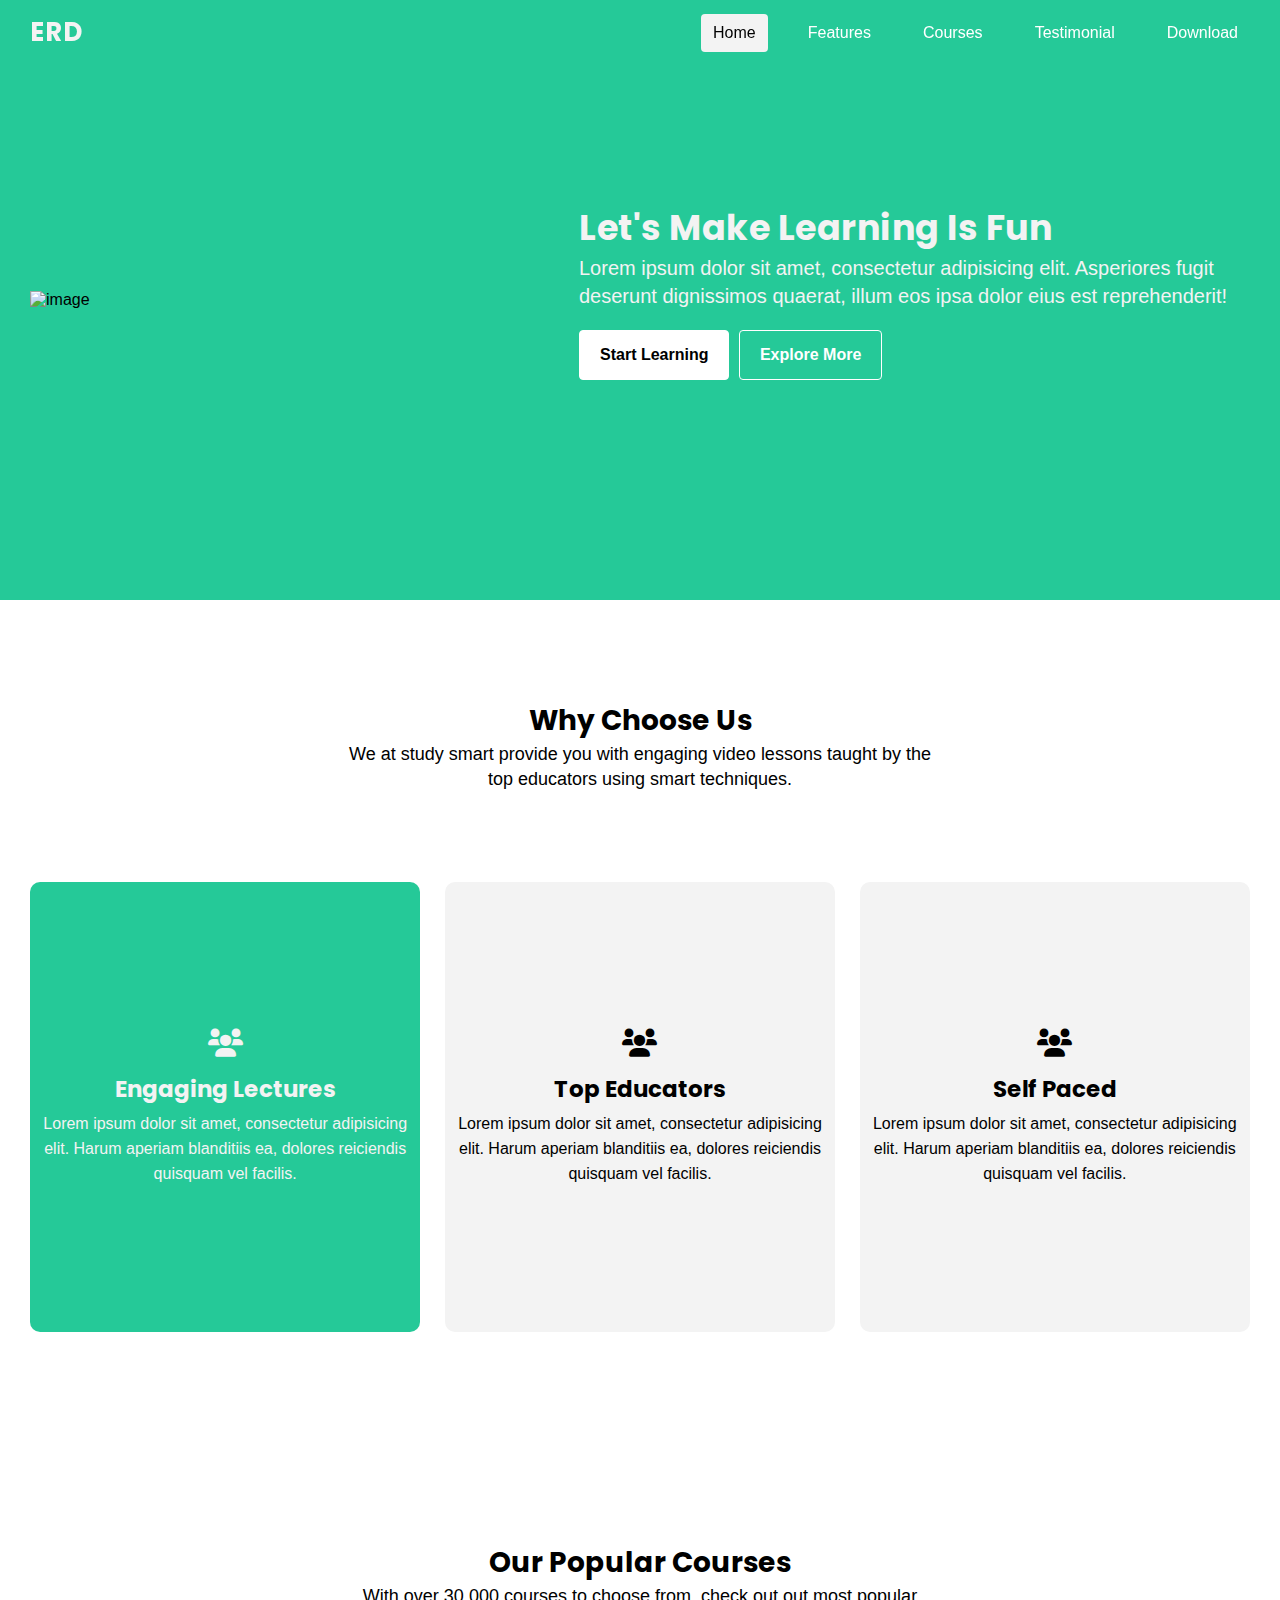
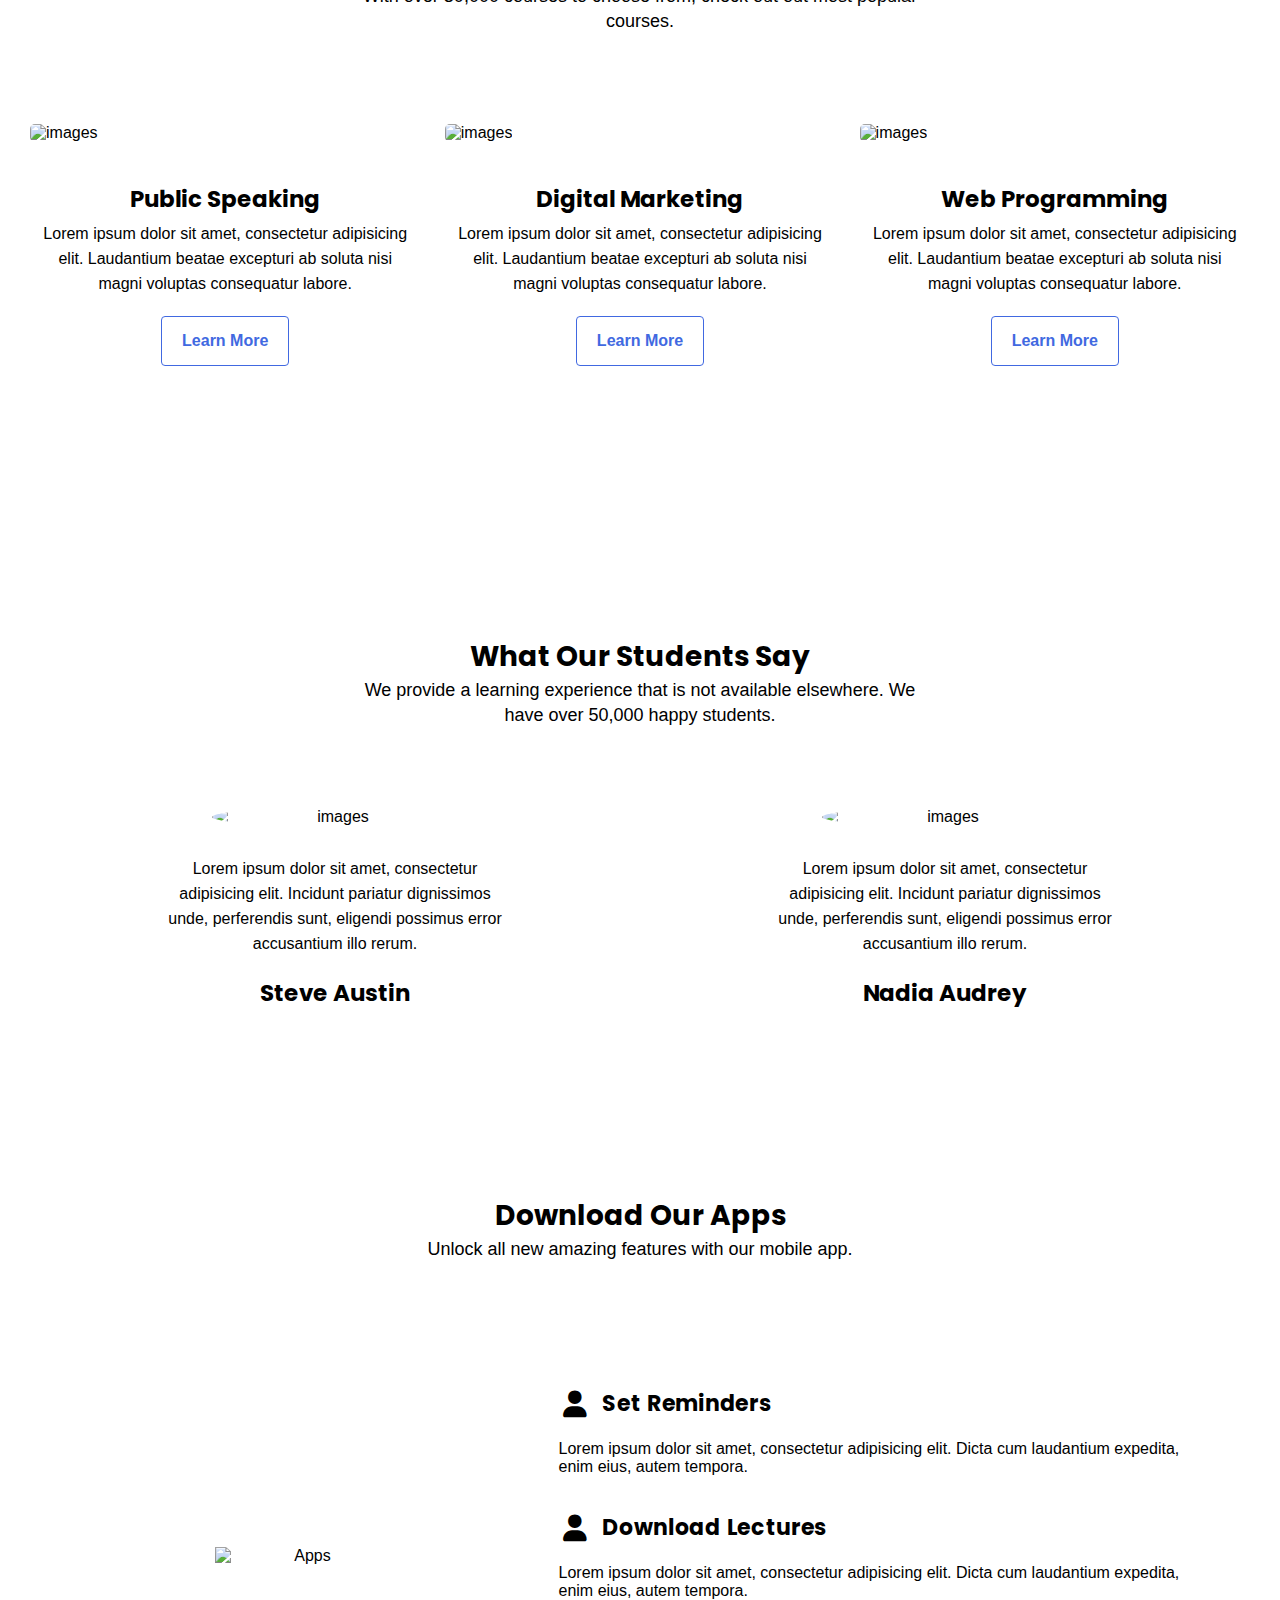
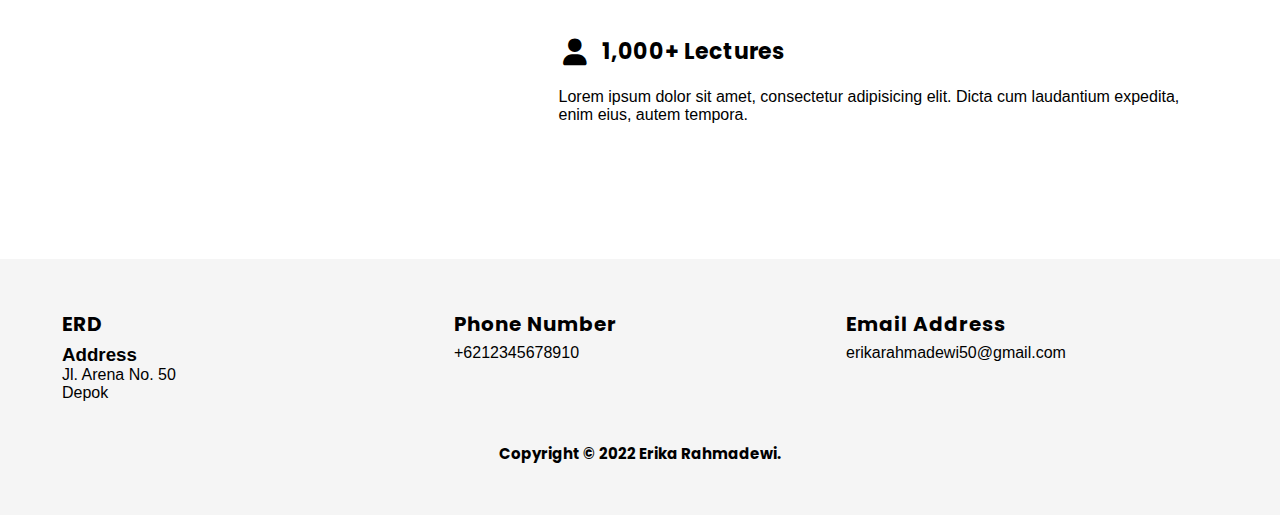
==== indexweb.html @ c6ca5d7c "project wpu" ====
<!DOCTYPE html>
<html>
<head>
  <meta http-equiv="content-type" content="text/html; charset=utf-8" />
  <meta name="viewport" content="width=device-width, initial-scale=1.0, shrink-to-fit=no">
  <link rel="icon" href="C:\Users\Jodi\.vscode\kartini challenge WPU\images\Free_Sample_By_Wix.jpg" />
  <link rel="stylesheet" href="styleweb.css">
  <link rel="stylesheet" href="https://cdnjs.cloudflare.com/ajax/libs/font-awesome/6.0.0-beta2/css/all.min.css">
  <title>ERD</title>
</head>
<body>

  <!-- navbar -->
  <nav>
    <div class="logo">
      <h3>erd</h3>
    </div>
    <ul>
      <li class="active"><a href="#">Home</a></li>
      <li><a href="#features">Features</a></li>
      <li><a href="#courses">Courses</a></li>
      <li><a href="#testimonial">Testimonial</a></li>
      <li><a href="#download">Download</a></li>
    </ul>
    <div class="toggle">
      <span></span>
      <span></span>
      <span></span>
    </div>
  </nav>

  <section class="header">
    <div class="header-container">
      <div class="wrapper">
        <img src="C:\Users\Jodi\.vscode\kartini challenge WPU\images\hero-image.svg" alt="image">
      </div>
      <div class="wrapper">
        <h1>Let's Make Learning Is Fun</h1>
        <p>
          Lorem ipsum dolor sit amet, consectetur adipisicing elit. Asperiores fugit deserunt dignissimos quaerat, illum eos ipsa dolor eius est reprehenderit!
        </p>
        <a href="#" class="button button-white">Start Learning</a>
        <a href="#" class="button button-border-white">Explore More</a>
      </div>
    </div>
  </section>

  <section class="features" id="features">
    <div class="heading">
      <h3>Why Choose Us</h3>
      <p>
        We at study smart provide you with engaging video lessons taught by the top educators using smart techniques.
      </p>
    </div>
    <div class="features-container">
      <div class="wrapper">
        <div class="box active">
          <i class="fas fa-fw fa-users"></i>
          <h4>Engaging Lectures</h4>
          <p>
            Lorem ipsum dolor sit amet, consectetur adipisicing elit. Harum aperiam blanditiis ea, dolores reiciendis quisquam vel facilis.
          </p>
        </div>
      </div>
      <div class="wrapper">
        <div class="box">
          <i class="fas fa-fw fa-users"></i>
          <h4>Top Educators</h4>
          <p>
            Lorem ipsum dolor sit amet, consectetur adipisicing elit. Harum aperiam blanditiis ea, dolores reiciendis quisquam vel facilis.
          </p>
        </div>
      </div>
      <div class="wrapper">
        <div class="box">
          <i class="fas fa-fw fa-users"></i>
          <h4>Self Paced</h4>
          <p>
            Lorem ipsum dolor sit amet, consectetur adipisicing elit. Harum aperiam blanditiis ea, dolores reiciendis quisquam vel facilis.
          </p>
        </div>
      </div>
    </div>
  </section>

  <section class="courses" id="courses">
    <div class="heading">
      <h3>Our Popular Courses</h3>
      <p>
        With over 30,000 courses to choose from, check out out most popular courses.
      </p>
    </div>
    <div class="courses-container">
      <div class="wrapper">
        <div class="card">
          <div class="card-header">
            <img src="C:\Users\Jodi\.vscode\kartini challenge WPU\images\public.jpg" alt="images">
          </div>
          <div class="card-body">
            <h4>Public Speaking</h4>
            <p>
              Lorem ipsum dolor sit amet, consectetur adipisicing elit. Laudantium beatae excepturi ab soluta nisi magni voluptas consequatur labore.
            </p>
            <a href="#" class="button button-border-blue">Learn More</a>
          </div>
        </div>
      </div>
      <div class="wrapper">
        <div class="card">
          <div class="card-header">
            <img src="C:\Users\Jodi\.vscode\kartini challenge WPU\images\digital marketing.jpg" alt="images">
          </div>
          <div class="card-body">
            <h4>Digital Marketing</h4>
            <p>
              Lorem ipsum dolor sit amet, consectetur adipisicing elit. Laudantium beatae excepturi ab soluta nisi magni voluptas consequatur labore.
            </p>
            <a href="#" class="button button-border-blue">Learn More</a>
          </div>
        </div>
      </div>
      <div class="wrapper">
        <div class="card">
          <div class="card-header">
            <img src="C:\Users\Jodi\.vscode\kartini challenge WPU\images\web programming.jpg" alt="images">
          </div>
          <div class="card-body">
            <h4>Web Programming</h4>
            <p>
              Lorem ipsum dolor sit amet, consectetur adipisicing elit. Laudantium beatae excepturi ab soluta nisi magni voluptas consequatur labore.
            </p>
            <a href="#" class="button button-border-blue">Learn More</a>
          </div>
        </div>
      </div>
    </div>
  </section>

  <section class="testimonial" id="testimonial">
    <div class="heading">
      <h3>What Our Students Say</h3>
      <p>
        We provide a learning experience that is not available elsewhere. We have over 50,000 happy students.
      </p>
    </div>
    <div class="testimonial-container">
      <div class="wrapper">
        <div class="box">
          <img src="C:\Users\Jodi\.vscode\kartini challenge WPU\images\person-1.jpg" alt="images">
          <p>
            Lorem ipsum dolor sit amet, consectetur adipisicing elit. Incidunt pariatur dignissimos unde, perferendis sunt, eligendi possimus error accusantium illo rerum.
          </p>
          <h4>Steve Austin</h4>
        </div>
      </div>
      <div class="wrapper">
        <div class="box">
          <img src="C:\Users\Jodi\.vscode\kartini challenge WPU\images\person-2.jpg" alt="images">
          <p>
            Lorem ipsum dolor sit amet, consectetur adipisicing elit. Incidunt pariatur dignissimos unde, perferendis sunt, eligendi possimus error accusantium illo rerum.
          </p>
          <h4>Nadia Audrey</h4>
        </div>
      </div>
    </div>
  </section>

  <section class="download" id="download">
    <div class="heading">
      <h3>Download Our Apps</h3>
      <p>
        Unlock all new amazing features with our mobile app.
      </p>
    </div>
    <div class="download-container">
      <div class="wrapper">
        <img src="C:\Users\Jodi\.vscode\kartini challenge WPU\images\download_app-removebg.png" alt="Apps">
      </div>
      <div class="wrapper">
        <div class="box">
          <div class="box-header">
            <i class="fas fa-fw fa-user"></i>
            <h4>Set Reminders</h4>
          </div>
          <div class="box-body">
            <p>
              Lorem ipsum dolor sit amet, consectetur adipisicing elit. Dicta cum laudantium expedita, enim eius, autem tempora.
            </p>
          </div>
        </div>
        <div class="box">
          <div class="box-header">
            <i class="fas fa-fw fa-user"></i>
            <h4>Download Lectures</h4>
          </div>
          <div class="box-body">
            <p>
              Lorem ipsum dolor sit amet, consectetur adipisicing elit. Dicta cum laudantium expedita, enim eius, autem tempora.
            </p>
          </div>
        </div>
        <div class="box">
          <div class="box-header">
            <i class="fas fa-fw fa-user"></i>
            <h4>1,000+ Lectures</h4>
          </div>
          <div class="box-body">
            <p>
              Lorem ipsum dolor sit amet, consectetur adipisicing elit. Dicta cum laudantium expedita, enim eius, autem tempora.
            </p>
          </div>
        </div>
      </div>
    </div>
    </div>
  </section>
  
  <footer>
    <div class="footer-container">
      <div class="wrapper">
        <h4>ERD</h4>
        <h3 class="font-semibold text-2xl mb-2">Address</h3>
        <p>Jl. Arena No. 50</p>
        <p>Depok</p>
      </div>
      <div class="wrapper">
        <h4>Phone Number</h4>
        <p>+6212345678910</p>
      </div>
      <div class="wrapper">
        <h4>Email Address</h4>
        <p>erikarahmadewi50@gmail.com</p>
      </div>
    </div>
    <div class="bottom">
      <p>Copyright © 2022 Erika Rahmadewi. </p>
    </div>
  </footer>

  <script src="C:\Users\Jodi\.vscode\kartini challenge WPU\js\script.js"></script>
</body>
</html>
---- styleweb.css ----
@import url('https://fonts.googleapis.com/css2?family=Poppins&display=swap');
:root {
  --poppins: 'Poppins';
}
* {
  margin: 0;
  padding: 0;
  font-family: sans-serif;
  box-sizing: border-box;
}
html {
  scroll-behavior: smooth;
}
nav {
  position: fixed;
  top: 0;
  left: 0;
  width: 100%;
  height: 65px;
  display: flex;
  justify-content: space-between;
  align-items: center;
  padding: 0 30px;
  transition: 0.5s;
  z-index: 999;
  overflow-x: hidden;
}
nav.active {
  background-color: #25C998;
  box-shadow: 0 0 5px rgba(0,0,0,0.1);
}
nav .logo h3 {
  font-family: var(--poppins);
  font-weight: bold;
  font-size: 26px;
  color: #f3f3f3;
  letter-spacing: 1px;
  text-transform: uppercase;
}
nav.active .logo h3 {
  color: #f3f3f3;
}
nav ul {
  display: flex;
  justify-content: space-between;
  align-items: center;
  min-width: 45%;
  list-style: none;
  transition: 0.5s;
}
nav ul li {
  position: relative;
  padding: 10px 12px;
  border-radius: 4px;
  transition: 0.5s;
  cursor: pointer;
  overflow: hidden;
}
nav ul li.active {
  background-color: #f3f3f3;
}
nav ul li a {
  color: #fff;
  text-decoration: none;
  transition: 0.5s;
}
nav.active ul li a {
  color: #fff;
}
nav ul li.active a {
  color: #000;
}
nav .toggle {
  display: none;
}
.header {
  position: relative;
  width: 100%;
  height: 600px;
  background-color: #25C998;
  display: flex;
  justify-content: center;
  align-items: center;
}
.header .header-container {
  display: flex;
  justify-content: space-between;
  align-items: center;
  padding: 0 30px;
}
.header .wrapper:first-child {
  width: 40%;
  display: flex;
  justify-content: center;
  align-items: center;
}
.header .wrapper:first-child img {
  width: 100%;
  object-fit: cover;
}
.header .wrapper:last-child {
  width: 55%;
}
.header .wrapper:last-child h1 {
  font-family: var(--poppins);
  font-weight: bold;
  letter-spacing: 0.5px;
  color: #f3f3f3;
  font-size: 35px;
}
.header .wrapper:last-child p {
  color: #f3f3f3;
  font-size: 20px;
  font-weight: 300;
  line-height: 28px;
}
.button,
.button-white,
.button-border-white {
  transition: 0.5s;
}
.button {
  position: relative;
  padding: 15px 20px;
  border: none;
  border-radius: 4px;
  outline: none;
  background-color: transparent;
  color: #000;
  text-decoration: none;
  display: inline-block;
  margin: 20px 0;
  font-weight: bold;
}
.button:hover {
  text-decoration: none;
  color: #000;
}
.button-white {
  background-color: #fff;
  border: 1px solid #fff;
  margin-right: 5px;
}
.button-white:hover {
  color: #fff;
  background-color: transparent;
}
.button-border-white {
  color: #fff;
  border: 1px solid #fff;
  background-color: transparent;
}
.button-border-white:hover {
  background-color: #fff;
  color: #000;
}
.features,
.courses,
.testimonial,
.download {
  position: relative;
  width: 100%;
  overflow: hidden;
  padding: 50px 0;
}
.features .heading,
.courses .heading,
.testimonial .heading,
.download .heading {
  margin: 50px;
  text-align: center;
  display: flex;
  justify-content: center;
  align-items: center;
  flex-direction: column;
}
.features .heading h3,
.courses .heading h3,
.testimonial .heading h3,
.download .heading h3 {
  font-family: var(--poppins);
  font-size: 28px;
}
.features .heading p,
.courses .heading p,
.testimonial .heading p,
.download .heading p {
  font-size: 18px;
  width: 50%;
  line-height: 25px;
}
.features .features-container,
.courses .courses-container,
.download .download-container {
  display: flex;
  justify-content: space-between;
  align-items: center;
  padding: 10px 30px;
  margin: 80px 0 50px 0;
}
.features .wrapper,
.courses .wrapper,
.testimonial .wrapper {
  width: 32%;
}
.features .box,
.features .box i,
.features .box h4,
.features .box p,
.courses .card h4,
.courses .card p {
  transition: 0.5s;
}
.features .box {
  position: relative;
  width: 100%;
  height: 450px;
  background-color: #f3f3f3;
  border-radius: 10px;
  display: flex;
  justify-content: center;
  align-items: center;
  flex-direction: column;
  padding: 10px;
  text-align: center;
  cursor: pointer;
}
.features .box.active {
  background: linear-gradient(45deg, #25C998, #25C998);
}
.features .box i {
  font-size: 28px;
  margin-bottom: 15px;
}
.features .box.active i {
  color: #f3f3f3;
}
.features .box h4,
.courses .card h4,
.testimonial .box h4 {
  font-family: var(--poppins);
  font-size: 23px;
  margin-bottom: 5px;
}
.features .box p,
.courses .card p,
.testimonial .box p {
  line-height: 25px;
}
.features .box.active h4,
.features .box.active p {
  color: #f3f3f3;
}
.courses .card {
  position: relative;
  width: 100%;
  transition: 0.5s;
}
.courses .card:hover {
  transform: translateY(-10px);
}
.courses .card .card-header {
  width: 100%;
  overflow: hidden;
}
.courses .card .card-header img {
  width: 100%;
  object-fit: cover;
  border-radius: 5px;
}
.courses .card .card-body {
  padding: 40px 10px;
  text-align: center;
}
.button-border-blue {
  color: royalblue;
  border: 1px solid royalblue;
  transition: 0.5s;
}
.button-border-blue:hover {
  background-color: royalblue;
  color: #fff;
}
.testimonial .testimonial-container {
  display: flex;
  justify-content: space-around;
  align-items: center;
  padding: 10px 30px;
}
.testimonial .box {
  position: relative;
  width: 100%;
  overflow: hidden;
  display: flex;
  justify-content: center;
  align-items: center;
  flex-direction: column;
  text-align: center;
  padding: 20px;
}
.testimonial .box img {
  width: 70%;
  object-fit: cover;
  border-radius: 50%;
  margin-bottom: 30px;
}
.testimonial .box p {
  margin-bottom: 20px;
}
.download .download-container {
  display: flex;
  justify-content: center;
  align-items: center;
  padding: 10px 30px;
  margin: 90px 0 50px 0;
}
.download .wrapper:first-child {
  width: 40%;
}
.download .wrapper:last-child {
  width: 55%;
}
.download .wrapper img {
  display: flex;
  justify-content: center;
  align-items: center;
  text-align: center;
  margin: 0 auto;
  width: 180px;
  object-fit: cover;
}
.download .wrapper .box {
  position: relative;
  width: 100%;
  margin: 15px 0;
}
.download .wrapper .box .box-header {
  display: flex;
  align-items: center;
  padding: 10px;
}
.download .wrapper .box .box-header i {
  font-size: 27px;
  margin-right: 10px;
}
.download .wrapper .box .box-header h4 {
  font-family: var(--poppins);
  font-size: 22px;
  font-weight: bold;
  letter-spacing: 0.7px;
}
.download .wrapper .box .box-body {
  display: flex;
  flex-direction: column;
  padding: 10px;
}
footer {
  position: relative;
  width: 100%;
  background-color: #f5f5f5;
  padding: 50px 20px;
}
footer .footer-container {
  display: flex;
  justify-content: center;
}
footer .wrapper {
  width: 30%;
  margin: 0 10px;
}
footer .wrapper h4 {
  font-family: var(--poppins);
  font-size: 20px;
  font-weight: bold;
  letter-spacing: 1px;
  margin-bottom: 5px;
}
footer .bottom p {
  text-align: center;
  margin: 40px 0 0 0;
  font-family: var(--poppins);
  font-weight: bold;
  font-size: 15px;
}
@media only screen and (max-width: 768px) {
  /* for mobile */
  nav ul {
    position: fixed;
    top: 0;
    right: -100%;
    width: 55%;
    height: 100%;
    background-color: royalblue;
    justify-content: space-evenly;
    flex-direction: column;
  }
  nav ul.active {
    right: 0;
  }
  nav ul li a {
    color: #fff;
  }
  nav .toggle {
    position: relative;
    width: 24px;
    height: 24px;
    display: flex;
    justify-content: center;
    align-items: center;
    flex-direction: column;
    cursor: pointer;
  }
  nav .toggle span {
    width: 100%;
    height: 4px;
    background-color: #f3f3f3;
    border-radius: 10px;
    margin: 2px 0;
  }
  nav.active .toggle span {
    background-color: #f3f3f3;
  }
  .header {
    height: 100vh;
  }
  .header .header-container {
    flex-direction: column;
  }
  .header .wrapper:first-child,
  .header .wrapper:last-child {
    width: 100%;
  }
  .header .wrapper:last-child {
    text-align: center;
  }
  .header .wrapper:last-child p {
    font-size: 15px;
    line-height: 22px;
  }
  .features .heading p,
  .courses .heading p,
  .testimonial .heading p,
  .download .heading p {
    width: 100%;
    font-size: 15px;
  }
  .features .features-container,
  .courses .courses-container,
  .testimonial .testimonial-container,
  .download .download-container,
  footer .footer-container {
    flex-direction: column;
  }
  .features .wrapper,
  .courses .wrapper,
  .testimonial .wrapper,
  .download .wrapper:first-child,
  .download .wrapper:last-child,
  footer .wrapper {
    width: 100%;
  }
  .features .box,
  .courses .card,
  .testimonial .box {
    margin: 10px 0;
  }
  .download .wrapper .box .box-header {
    justify-content: center;
  }
  .download .wrapper .box .box-header,
  .download .wrapper .box .box-body {
    text-align: center;
  }
  .download .wrapper .box .box-header h4 {
    font-size: 20px;
  }
  footer .wrapper {
    margin: 15px 0;
  }
}
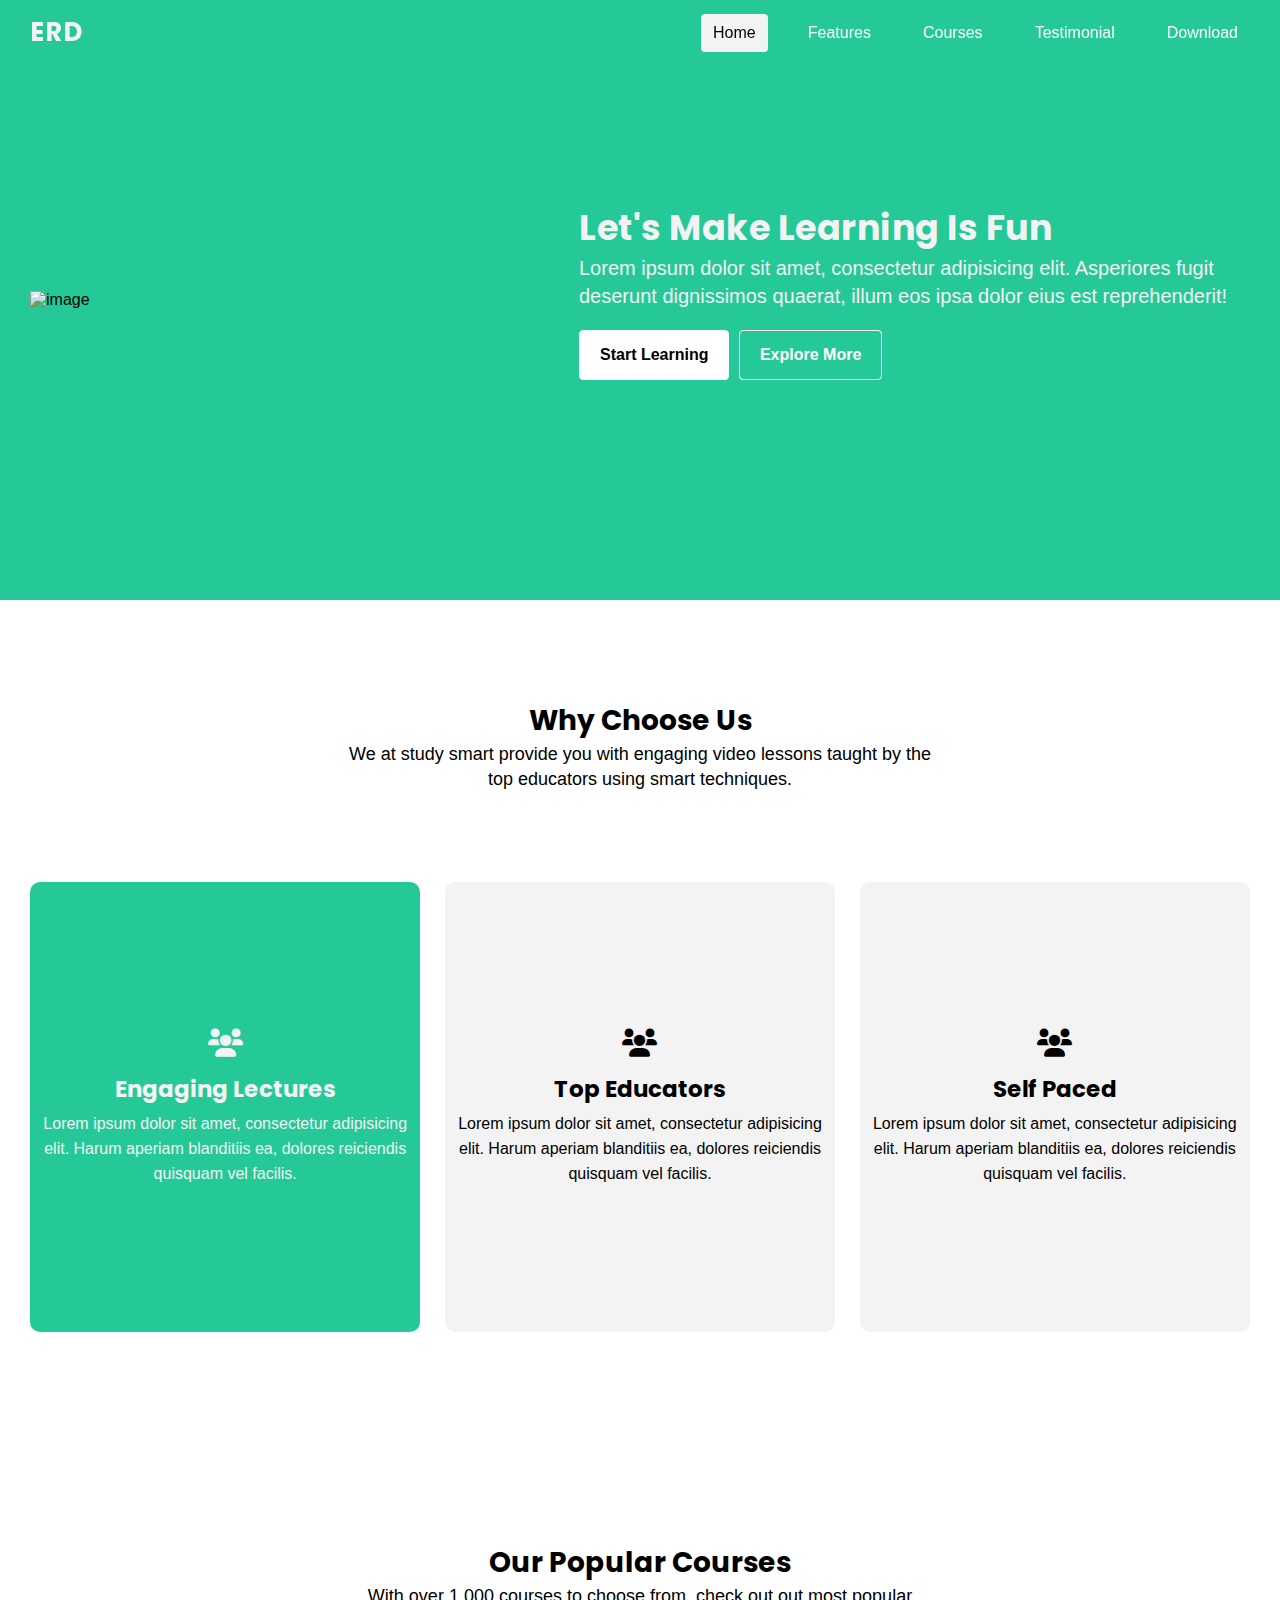
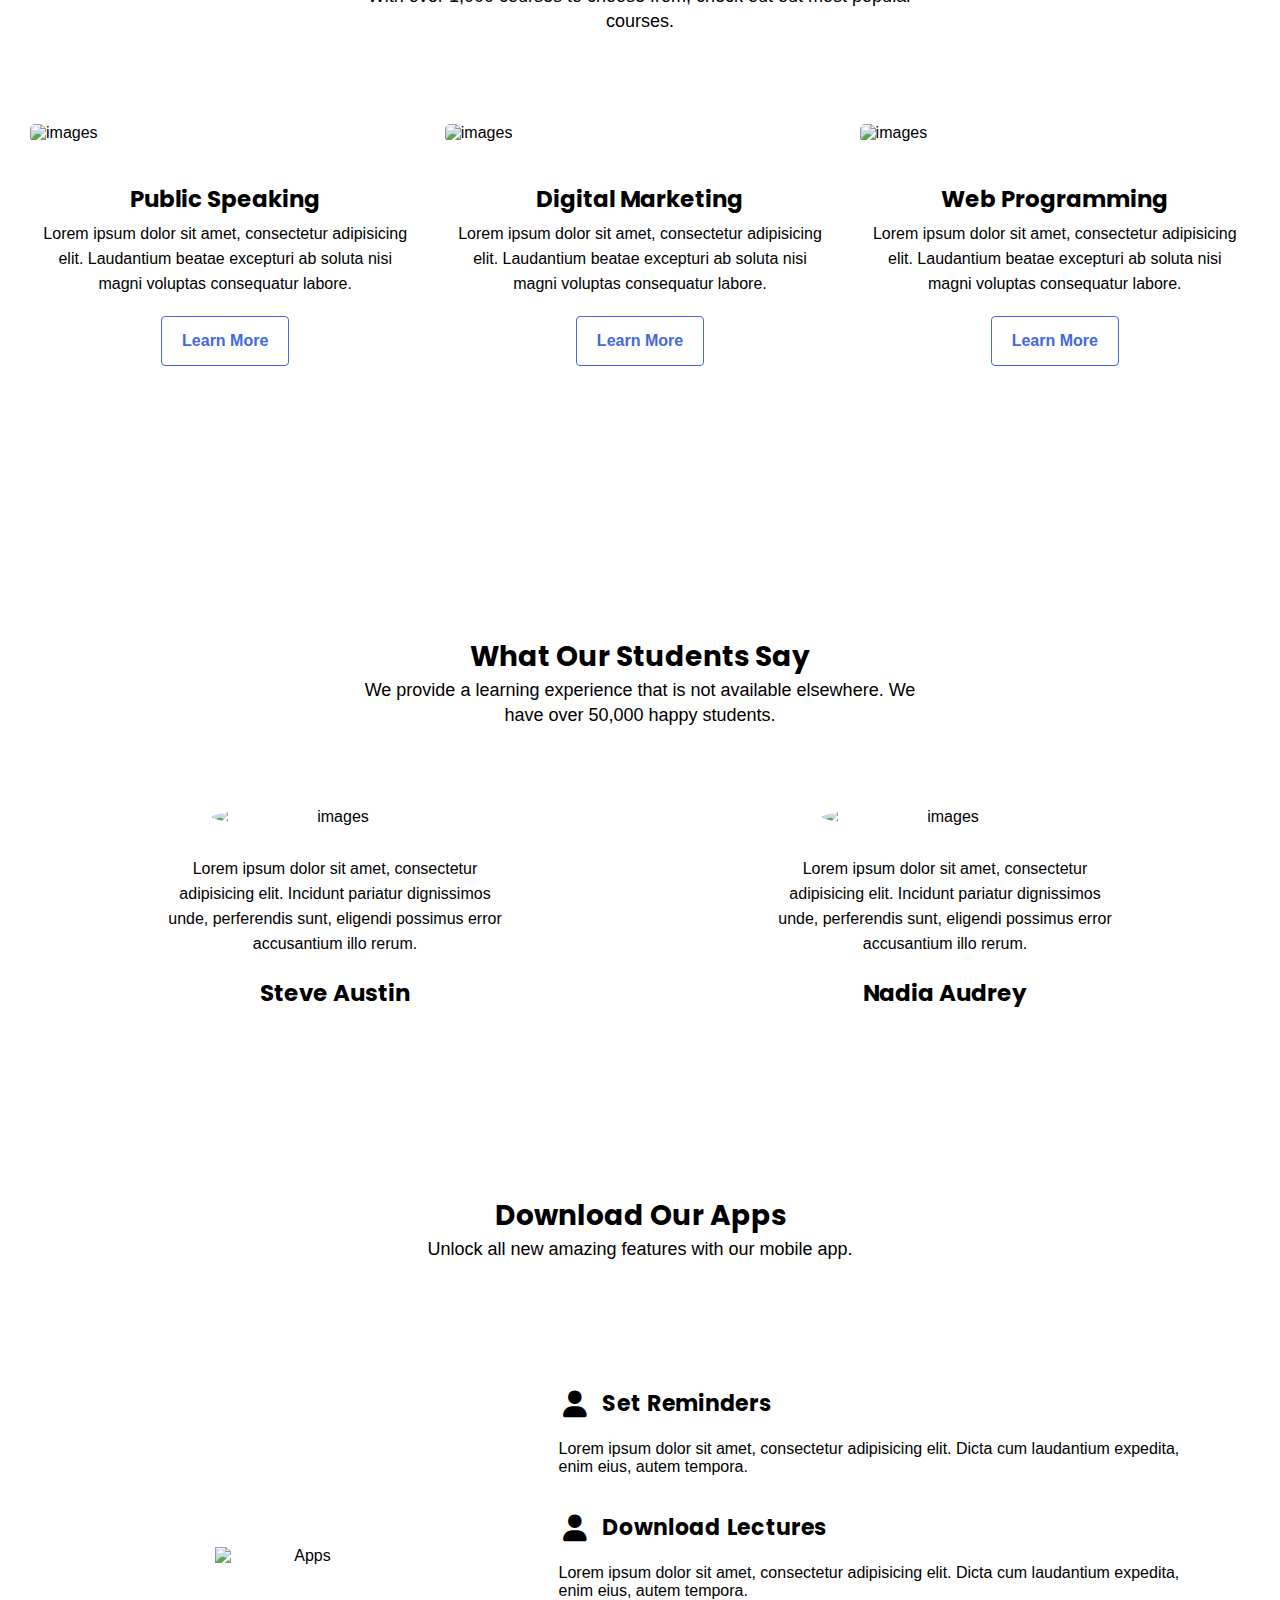
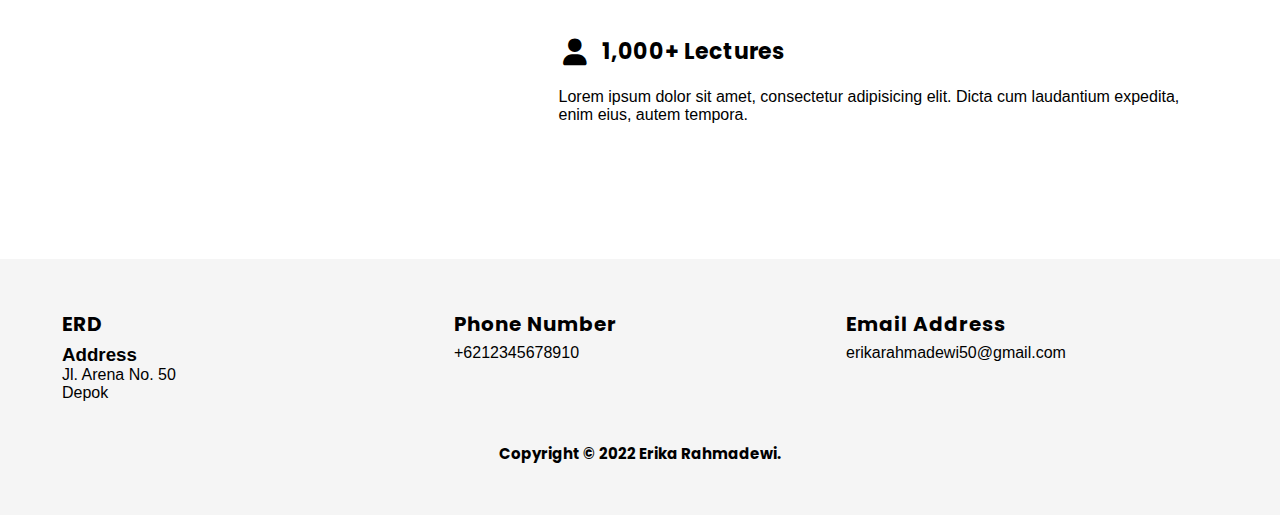
==== commit 6d603b86: "project wpu" ====
--- a/indexweb.html
+++ b/indexweb.html
@@ -87,7 +87,7 @@
     <div class="heading">
       <h3>Our Popular Courses</h3>
       <p>
-        With over 30,000 courses to choose from, check out out most popular courses.
+        With over 1,000 courses to choose from, check out out most popular courses.
       </p>
     </div>
     <div class="courses-container">
